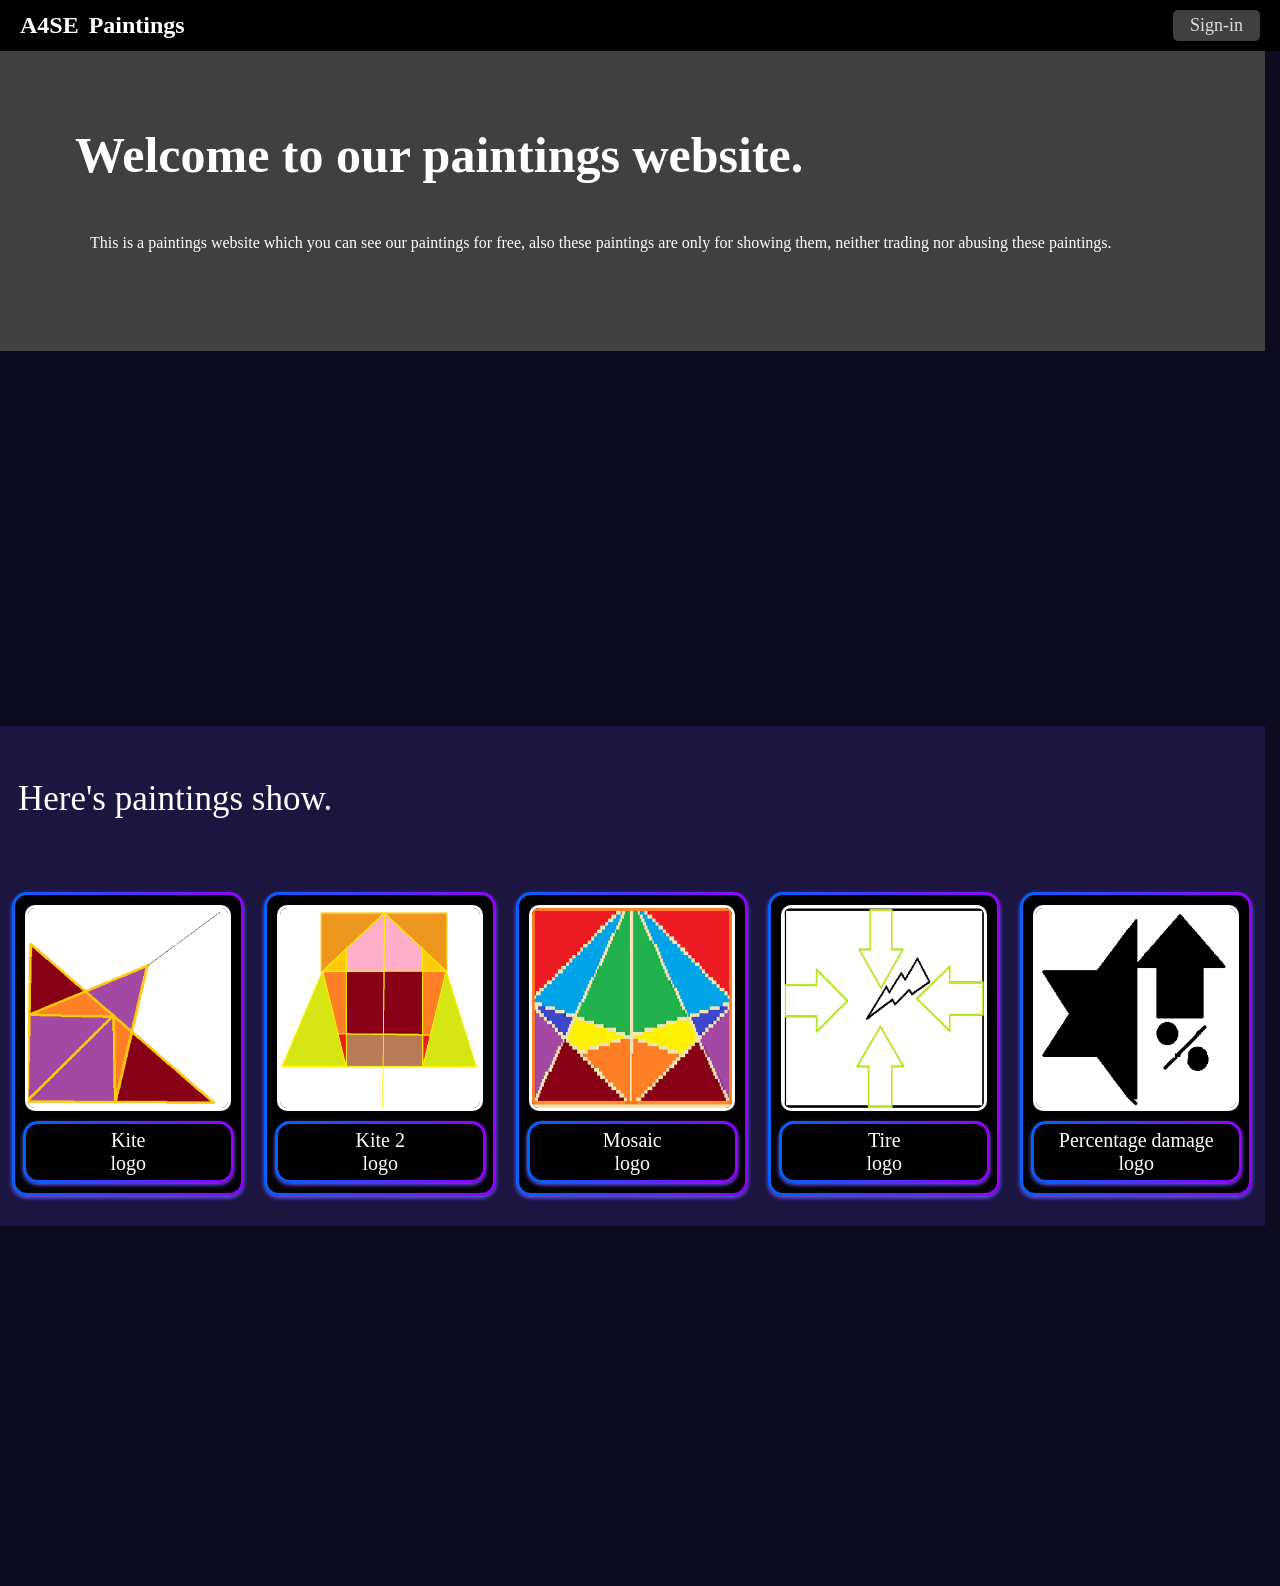
==== Interactive-Art-Showcase-Website/index.html @ eee984db "Interactive-Art-Showcase-Website" ====
<!DOCTYPE html>
<html>
<head>
<meta charset="UTF-8">
<meta http-equiv="X-UA-Compatible" content="IE-edge">
<meta name="viewport" content="width=device-width, initial-scale=1.0">
<link rel="stylesheet" href="style.css">
<title> A4SE Paintings </title>
<div class="head-bar">
<h2 id="SpecH"><div class="special-title">A4SE</div>Paintings</h2>
<button class="sign-in-button" id="signIn" onclick="window.open('#', '_blank');"><div class="text-link">Sign-in</div></button>
</div>
</head>
<body id="leo">

<div class="grand-background">
<p id="siteGreeting">Welcome to our paintings website.</p>
<p id="siteInformation">This is a paintings website which you can see our paintings for free, 
                        also these paintings are only for showing them, 
                        neither trading nor abusing these paintings.</p>
</div>

<div class="body-background" id="painting_content">
<br>
<p class="paintings-content">Here's paintings show.</p>
<br>
<div class="paintings-row">
        
<div class="painting-item">
<img src="Kite.png" height="200px" weight="200px" alt="Kite logo">
<p class="logo-name">Kite<br>logo</p>
</div>
        
<div class="painting-item">
<img src="Kite_2.png" height="200px" weight="200px" alt="Kite 2 logo">
<p class="logo-name">Kite 2<br>logo</p>
</div>
        
<div class="painting-item">
<img src="Mosaic.png" height="200px" weight="200px" alt="Mosaic logo">
<p class="logo-name">Mosaic<br>logo</p>
</div>
        
<div class="painting-item">
<img src="Tire.png" height="200px" weight="200px" alt="Tire logo">
<p class="logo-name">Tire<br>logo</p>
</div>
        
<div class="painting-item">
<img src="Percentage_Damage.png" height="200px" weight="200px" alt="Percentage damage logo">
<p class="logo-name">Percentage damage<br>logo</p>
</div>
        
</div>
</div>

<script src="script.js"></script>
</body>
</html>
---- Interactive-Art-Showcase-Website/style.css ----
.head-bar{
background-color: rgb(0, 0, 0);
color: rgb(255, 255, 255);
display: flex;
justify-content: space-between;
align-items: center;
padding: 10px 20px;
}

#signIn{
margin: 0;
text-decoration: none;
}

#SpecH{
margin: 0;
font-size: 24px;
font-family: Calibri;
}

.special-title{
font-family: Edwardian Script ITC;
display: inline;
margin-right: 10px;
}

body{
margin: 0;
padding: 0;
background-color: rgb(13.375,10.625,31.875);
}

.body-background{
background-size: auto;
height: 500px;
width: 1264.5px;
margin-top: 375px;
background-color: rgb(26.75,21.25,63.75);
}

.grand-background {
background-color: rgb(64,64,64);
background-repeat: no-repeat;
background-position: top left;
background-size: auto;
height: 300px;
width: 1264.5px;
padding-top: 0.05px;
}

#siteGreeting{
color: rgb(255,255,255);
font-family: Calibri;
font-size: 50px;
margin-left: 75px;
margin-top: 75px;
font-weight: bold;
}

#siteInformation{
color: rgb(255,255,255);
font-family: Calibri;
font-size: 16px;
margin-left: 90px;
margin-top: 32.5px;
}

.painting-item img{
border: 3px solid white;
border-radius: 10px;
padding: 0;
margin-bottom: 5px;
}

.logo-name{
text-align: center;
font-family: Calibri;
font-size: 20px;
color: rgb(255,255,255);
margin: 5px 0 0 0;
padding: 5px 10px;
width: 90%;
border-radius: 15px; 
border: 3px solid transparent; 
border-radius: 15px; 
box-shadow: 0 2px 4px rgb(107,85,255);
background: linear-gradient(rgb(0, 0, 0), rgb(0, 0, 0)) padding-box, linear-gradient(to right, rgb(0, 100, 255), rgb(150, 0, 255)) border-box;
background-clip: padding-box, border-box;
}

.logo-name.solid{
outline-style: solid;
}

.paintings-row{
display: flex;
justify-content: center;
align-items: flex-start;
padding: 20px 0;
}

.painting-item{
display: flex;
flex-direction: column; 
align-items: center; 
margin: 0 10px; 
border: 3px solid transparent; 
box-shadow: 0 2px 4px rgb(107,85,255);
background: linear-gradient(rgb(0, 0, 0), rgb(0, 0, 0)) padding-box, linear-gradient(to right, rgb(0, 100, 255), rgb(150, 0, 255)) border-box;
background-clip: padding-box, border-box;
border-radius: 15px; 
box-shadow: 0 2px 4px rgb(107,85,255); 
padding: 10px;
}

.paintings-content{
color: rgb(255,255,255);
font-family: Calibri;
font-size: 35px;
padding-left: 18px;
}

.text-link{
font-size: 18px;
font-family: Calibri;
color: rgb(220,220,220);
text-align: center;
padding-left: 5px;
padding-right: 5px;
transition: color 0.2s ease;
}

.sign-in-button{
background-color: rgb(64,64,64);
padding: 5px 12px;
border: none;
border-radius: 5px;
cursor: pointer;
outline: none;
transition: box-shadow 0.2s ease;	
}

.sign-in-button:hover{
box-shadow: 0 0 15px rgb(255, 255, 255);
}

.sign-in-button:active{
box-shadow: 0 0 15px rgb(255, 255, 255);
transform: scale(0.98);
}

.text-link:hover{
color: rgb(255,255,255);
}

.text-link:active{
color: rgb(255,255,255);
}
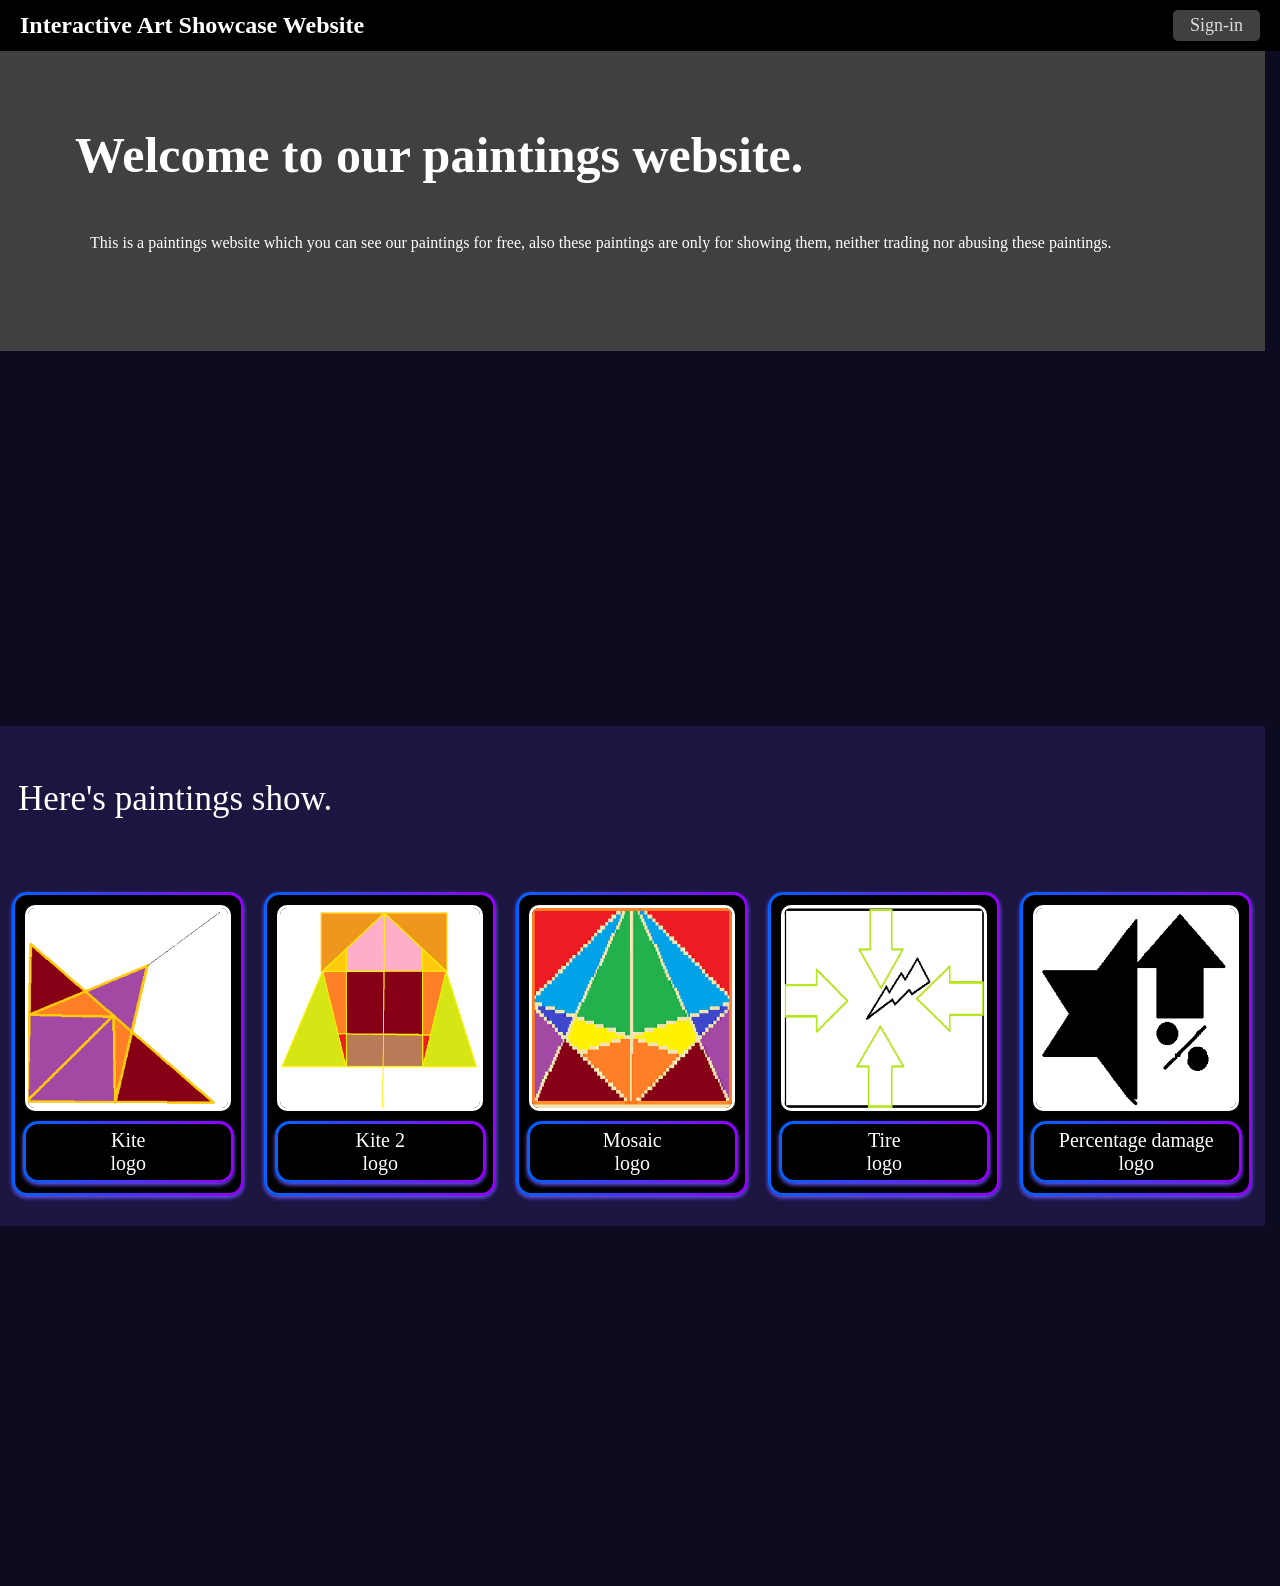
==== commit 58bd3eb5: "Update index.html" ====
--- a/Interactive-Art-Showcase-Website/index.html
+++ b/Interactive-Art-Showcase-Website/index.html
@@ -7,7 +7,7 @@
 <link rel="stylesheet" href="style.css">
 <title> A4SE Paintings </title>
 <div class="head-bar">
-<h2 id="SpecH"><div class="special-title">A4SE</div>Paintings</h2>
+<h2 id="SpecH">Interactive Art Showcase Website</h2>
 <button class="sign-in-button" id="signIn" onclick="window.open('#', '_blank');"><div class="text-link">Sign-in</div></button>
 </div>
 </head>
